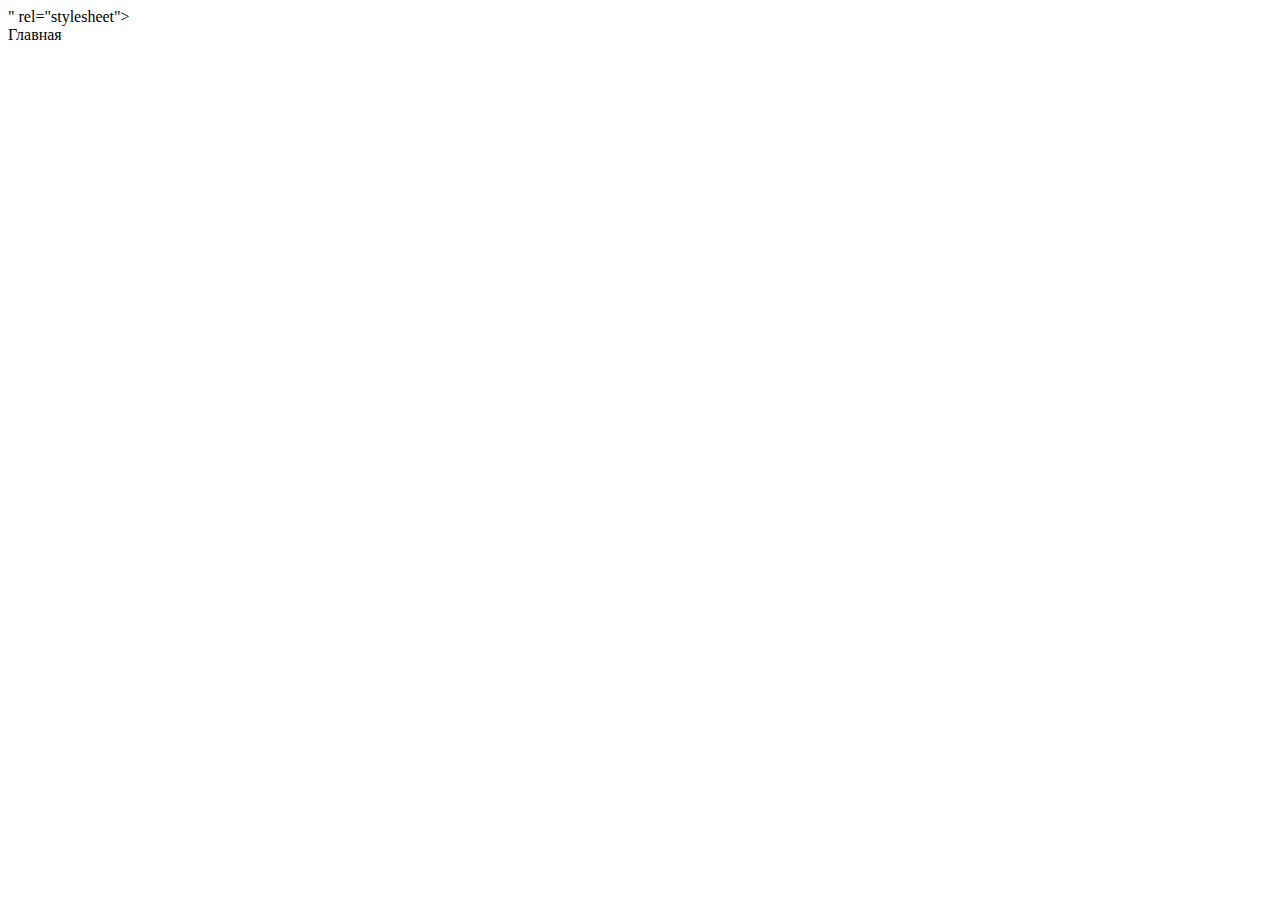
==== index.html @ 2e4316e2 "change" ====
<!DOCTYPE html>
<html lang="ru">
  <head>
    <meta charset="UTF-8">
    <link rel="stylesheet" href="style.css">
    <title>Discrod Сервер Any Game Center</title>
	<link href="<link rel="preconnect" href="https://fonts.gstatic.com">
<link href="https://fonts.googleapis.com/css2?family=JetBrains+Mono:wght@500&display=swap" rel="stylesheet">" rel="stylesheet">
  </head>
  <header>
  <nav>
  <a title="Ты и так на главной.">Главная</a>
  <body>
  </body>
  </html>
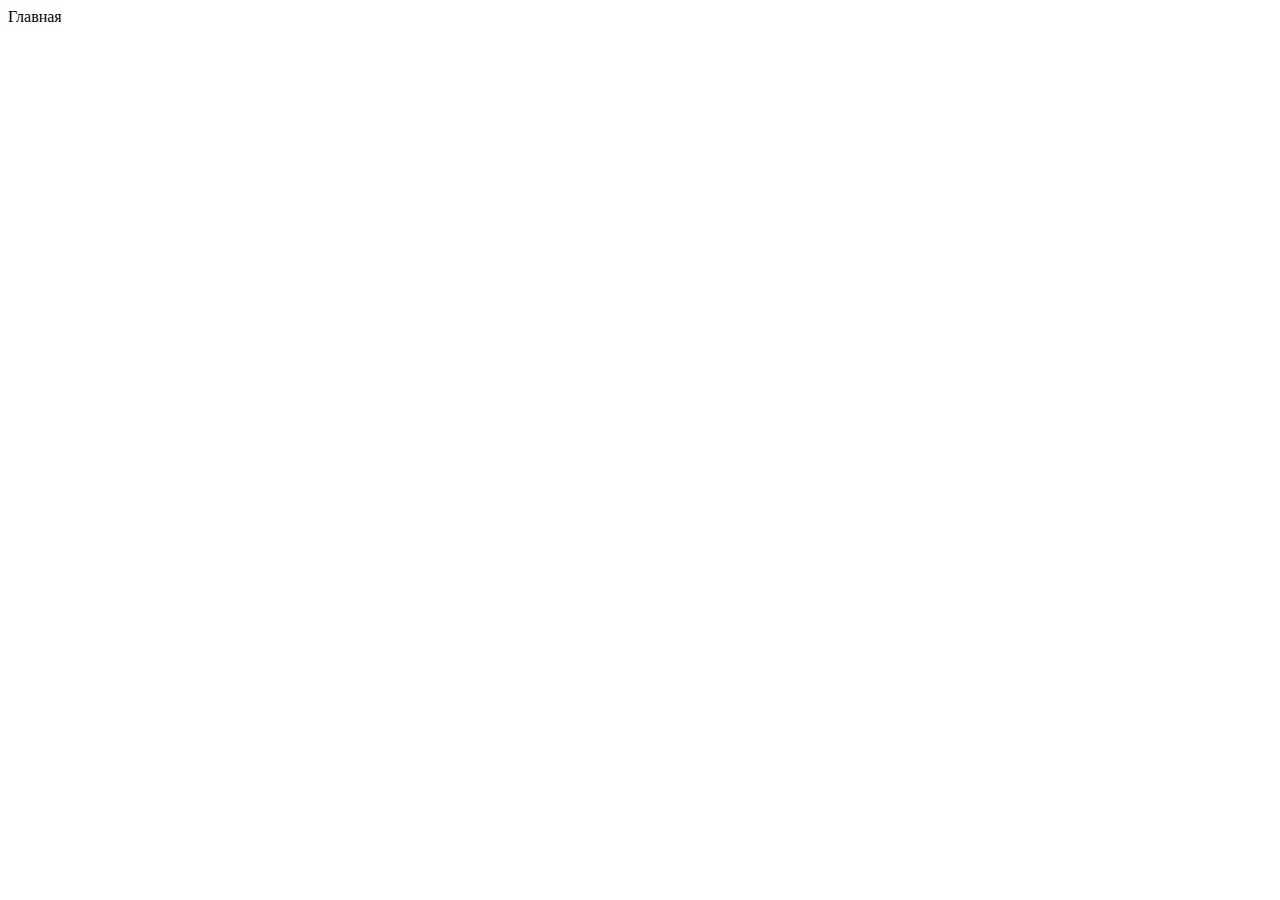
==== commit f18b93bc: "Update index.html" ====
--- a/index.html
+++ b/index.html
@@ -5,7 +5,7 @@
     <link rel="stylesheet" href="style.css">
     <title>Discrod Сервер Any Game Center</title>
 	<link href="<link rel="preconnect" href="https://fonts.gstatic.com">
-<link href="https://fonts.googleapis.com/css2?family=JetBrains+Mono:wght@500&display=swap" rel="stylesheet">" rel="stylesheet">
+<link href="https://fonts.googleapis.com/css2?family=JetBrains+Mono:wght@500&display=swap" rel="stylesheet" rel="stylesheet">
   </head>
   <header>
   <nav>
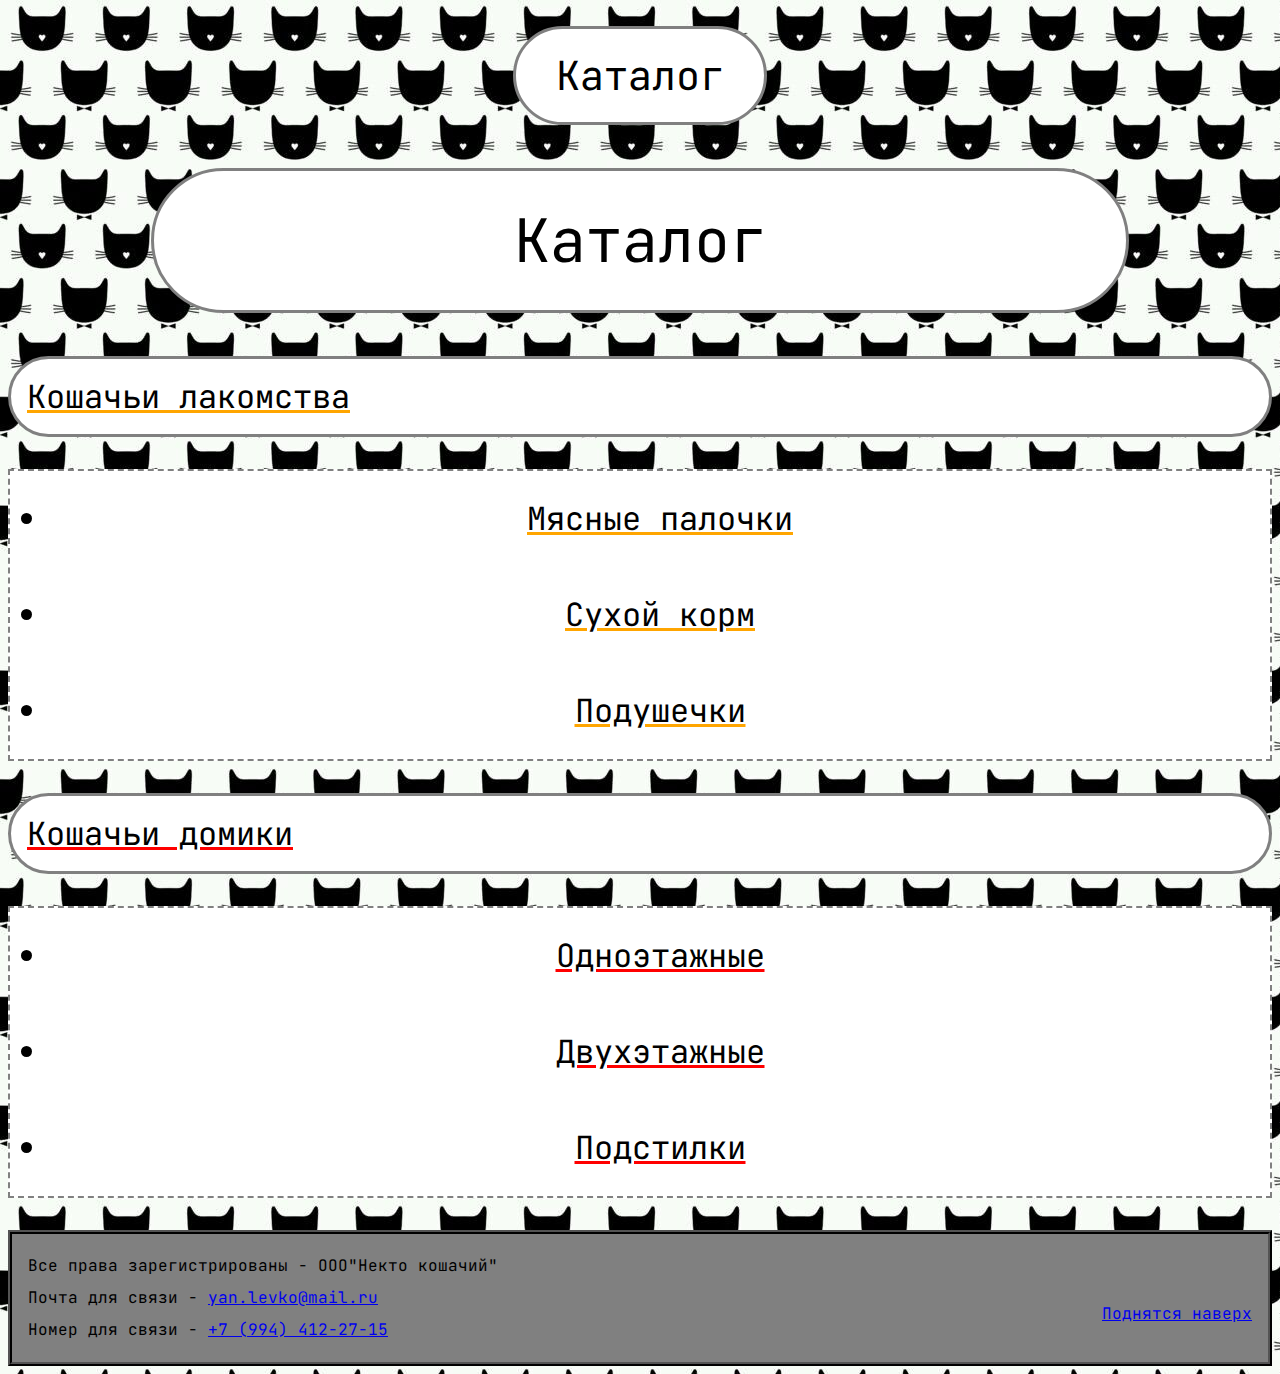
==== commit 244a1a56: "Create site" ====
--- a/index.html
+++ b/index.html
@@ -5,11 +5,32 @@
     <link rel="stylesheet" href="style.css">
     <title>Discrod Сервер Any Game Center</title>
 	<link href="<link rel="preconnect" href="https://fonts.gstatic.com">
+	<link rel="preconnect" href="https://fonts.gstatic.com">
+<link href="https://fonts.googleapis.com/css2?family=Press+Start+2P&display=swap" rel="stylesheet">
 <link href="https://fonts.googleapis.com/css2?family=JetBrains+Mono:wght@500&display=swap" rel="stylesheet" rel="stylesheet">
   </head>
   <header>
   <nav>
-  <a title="Ты и так на главной.">Главная</a>
+  <button class="border-nav-button"><a title="Ты и так в каталоге">Каталог</a></button>
+  </nav>
+  </header>
   <body>
+  <h1 id="catalog" style="text-align:center;"><button class="catalog">Каталог</button></h1>
+  <p class="border" style="text-decoration-color: orange;">Кошачьи лакомства<p>
+  <center><ul class="eda-1">
+  <li>Мясные палочки</li>
+  <li>Сухой корм</li>
+  <li>Подушечки</li>
+  </ul></center>
+  <p class="border" style="text-decoration-color:red;">Кошачьи домики</p>
+  <center><ul class="domiki">
+  <li>Одноэтажные</li>
+  <li>Двухэтажные</li>
+  <li>Подстилки</li>
+  </ul></center>
   </body>
+  <footer>
+  Все права зарегистрированы - ООО"Некто кошачий"<br>Почта для связи - <a href="mailto:yan.levko@mail.ru">yan.levko@mail.ru </a> </a><p style="text-align:right;
+  float:right;"><a href="#catalog">Поднятся наверх</a></p><br> Номер для связи - <a href="tel:+79944122715">+7 (994) 412-27-15
+  </footer>
   </html>--- a/style.css
+++ b/style.css
@@ -0,0 +1,98 @@
+body {
+	font-family: "JetBrains Mono", sans-serif;
+	background-color: #37393d;
+	color: white;
+	background-image: url("img/cat-background.jpg");
+	background-image: repeat;
+	font-size: 2em;
+	color: black;
+}
+
+nav {
+	font-size: 2.5em;
+	text-align: center;
+}
+
+.border {
+    text-decoration: underline;
+    text-decoration-color: grey;
+	border: 3px solid grey;
+	border-radius: 3em;
+	background: white;
+	padding: 0.5em;
+}
+
+.h {
+	text-decoration: underline;
+	text-decoration-color: grey;
+	border: 3px solid grey;
+	border-radius: 3em;
+	background: white;
+	padding-left: 1em;
+	padding-right: 1em;
+	padding-top: 0.5em;
+	padding-bottom: 0.5em;
+}
+
+.catalog {
+		border: 3px solid grey;
+	border-radius: 3em;
+	background: white;
+	padding-left: 6em;
+	padding-right: 6em;
+	padding-top: 0.5em;
+	padding-bottom: 0.5em;
+	font-size: 60px;
+	font-family: "JetBrains Mono", sans-serif;
+}
+
+.border-nav-button {
+	border: 3px solid grey;
+	border-radius: 3em;
+	background: white;
+	padding-left: 1em;
+	padding-right: 1em;
+	padding-top: 0.5em;
+	padding-bottom: 0.5em;
+	font-size: 40px;
+	font-family: "JetBrains Mono", sans-serif;
+}
+
+.p-1 {
+	padding: 1.5em;
+	line-height: 1.5em;
+	text-decoration: underline;
+	text-decoration-color: grey;
+}
+
+.border-solid-right p {
+	border: 5px solid #181818;
+	background: #383838;
+	border-radius: 15px;
+	padding: 15px;
+	width: 30em;
+}
+
+.eda-1 {
+	background-color: white;
+	border: 2px dashed grey;
+	line-height: 3em;
+	text-decoration: underline;
+	text-decoration-color: orange;
+}
+
+.domiki {
+	background-color: white;
+	border: 2px dashed grey;
+	line-height: 3em;
+	text-decoration: underline;
+	text-decoration-color: red;
+}
+
+footer {
+	border: 4px ridge black;
+	font-size: 16px;
+	background-color: grey;
+	padding: 1em;
+	line-height: 2em;
+}